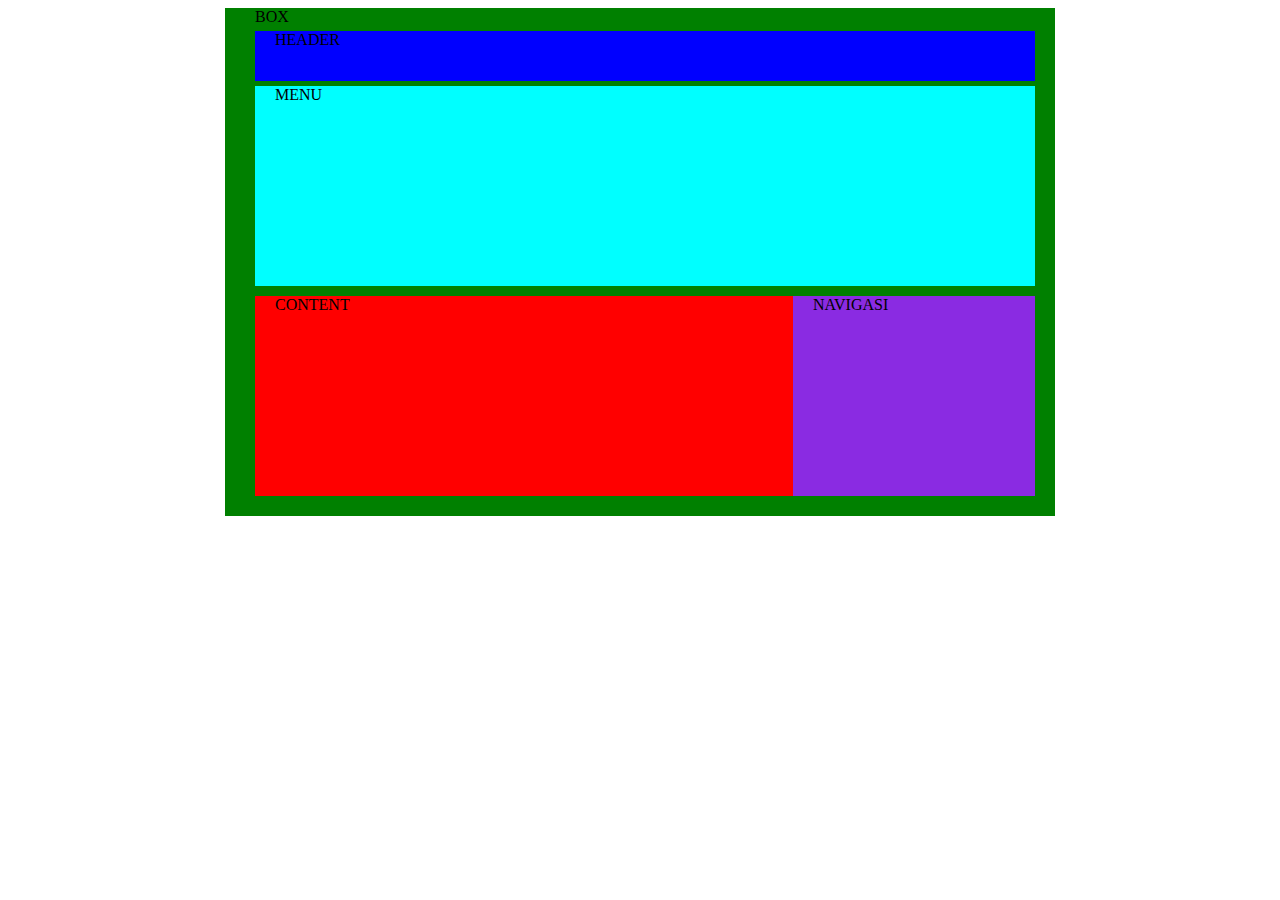
==== index.html @ 08557acf "P2_BoxTemplate" ====
<!DOCTYPE html>
<html lang="en">
<head>
    <meta charset="UTF-8">
    <meta name="viewport" content="width=device-width, initial-scale=1.0">
    <title>Document</title>
    <!-- CSS INLINE START -->
    <style>
        #box 
        {
            width: 800px;
            height: auto;
            background-color: green;
            margin-right: auto;
            margin-left: auto;
            padding-left: 30px;      
        }
        
        #header
        {
            width: 740px;
            height: 50px;
            padding-left: 20px;
            padding-right: 20px;
            margin-top: 5px;
            margin-bottom: 5px;
            background-color: blue;
        }
        
        #menu
        {
            width: 740px;
            height: 200px;
            padding-left: 20px;
            padding-right: 20px;
            margin-top: 5px;
            margin-bottom: 5px;
            background-color: aqua;
        }
        
        #content-navigasi
        {
            width: 780px;
            display: flex;
        }
        
        #content
        {
            width: 70%;
            height: 200px;
            margin-top: 5px;
            margin-bottom: 5px;
            background-color: red;
            padding-left: 20px;
            
        }

        #navigasi
        {
            width: 30%;
            height: 200px;
            margin-top: 5px;
            margin-bottom: 20px;
            background-color: blueviolet;
            padding-left: 20px;
            
        }

    </style>
    <!-- CSS INLINE END -->
     
</head>
<body>
    <div id="box">
        BOX
        <div id="header">
            HEADER
        </div>
        <div id="menu">
            MENU
        </div>
        <div id="content-navigasi">
            <div id="content">
                CONTENT
            </div>
            <div id="navigasi">
                NAVIGASI
        </div>
        </div>
    </div>
    
</body>
</html>
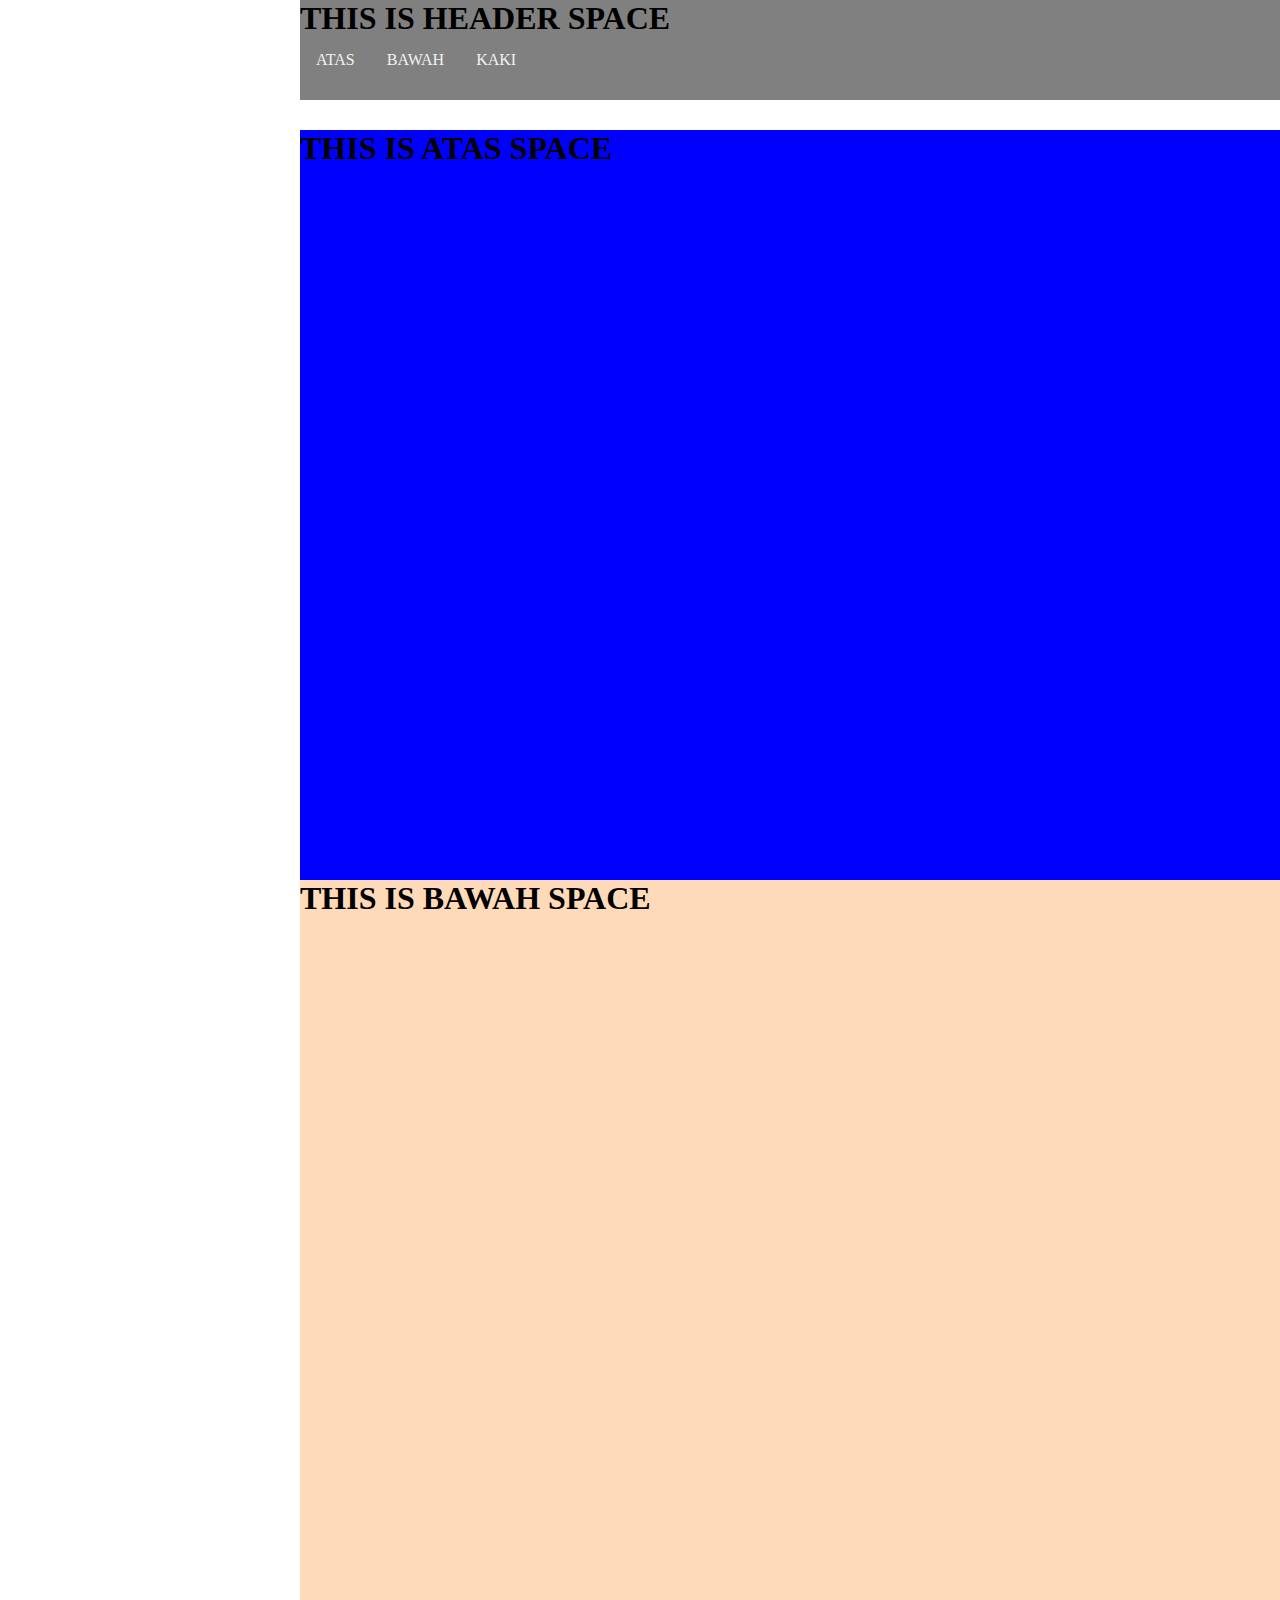
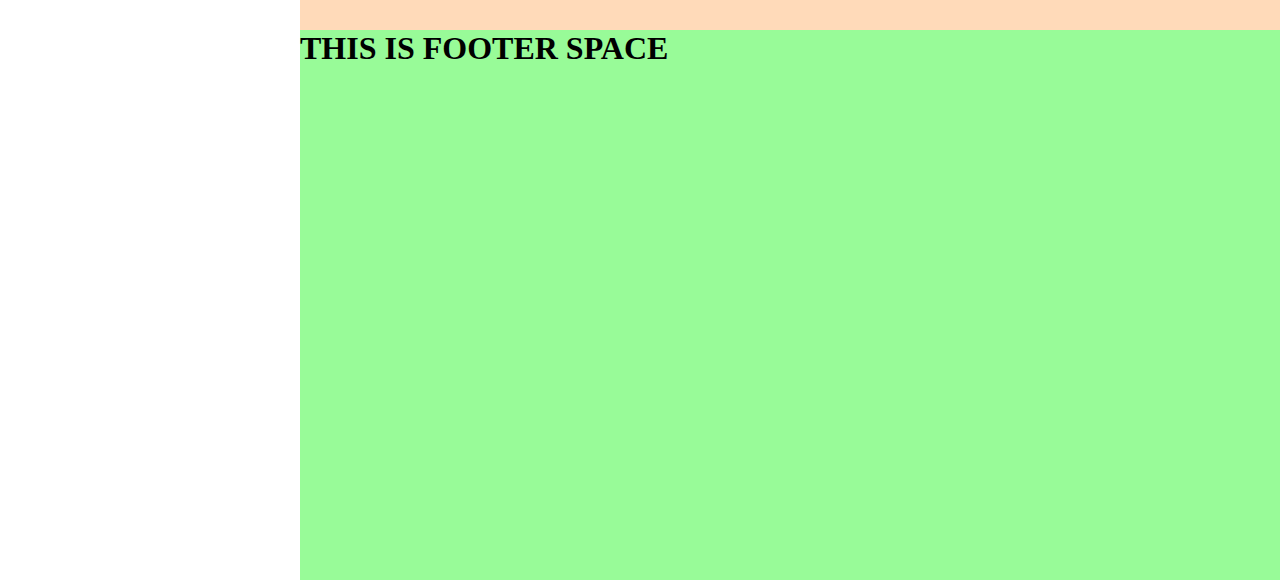
==== commit 140a40f5: "P4_OnePage" ====
--- a/index.html
+++ b/index.html
@@ -4,90 +4,27 @@
     <meta charset="UTF-8">
     <meta name="viewport" content="width=device-width, initial-scale=1.0">
     <title>Document</title>
-    <!-- CSS INLINE START -->
-    <style>
-        #box 
-        {
-            width: 800px;
-            height: auto;
-            background-color: green;
-            margin-right: auto;
-            margin-left: auto;
-            padding-left: 30px;      
-        }
-        
-        #header
-        {
-            width: 740px;
-            height: 50px;
-            padding-left: 20px;
-            padding-right: 20px;
-            margin-top: 5px;
-            margin-bottom: 5px;
-            background-color: blue;
-        }
-        
-        #menu
-        {
-            width: 740px;
-            height: 200px;
-            padding-left: 20px;
-            padding-right: 20px;
-            margin-top: 5px;
-            margin-bottom: 5px;
-            background-color: aqua;
-        }
-        
-        #content-navigasi
-        {
-            width: 780px;
-            display: flex;
-        }
-        
-        #content
-        {
-            width: 70%;
-            height: 200px;
-            margin-top: 5px;
-            margin-bottom: 5px;
-            background-color: red;
-            padding-left: 20px;
-            
-        }
-
-        #navigasi
-        {
-            width: 30%;
-            height: 200px;
-            margin-top: 5px;
-            margin-bottom: 20px;
-            background-color: blueviolet;
-            padding-left: 20px;
-            
-        }
-
-    </style>
-    <!-- CSS INLINE END -->
-     
+    <link rel="stylesheet" href="style.css">
 </head>
 <body>
-    <div id="box">
-        BOX
-        <div id="header">
-            HEADER
+    <div class="container">
+        <div class="header">
+            <h1>THIS IS HEADER SPACE</h1>
+            <a href="#atas">ATAS</a> 
+            <a href="#bawah">BAWAH</a> 
+            <a href="#footer">KAKI</a>
         </div>
-        <div id="menu">
-            MENU
+        <div id="atas">
+            <h1>THIS IS ATAS SPACE</h1>
         </div>
-        <div id="content-navigasi">
-            <div id="content">
-                CONTENT
-            </div>
-            <div id="navigasi">
-                NAVIGASI
+        <div id="bawah">
+            <h1>THIS IS BAWAH SPACE</h1>
         </div>
+        <div id="footer">
+            <h1>THIS IS FOOTER SPACE</h1>
+            
         </div>
     </div>
-    
+    <script src="script.js"></script>
 </body>
 </html>--- a/style.css
+++ b/style.css
@@ -0,0 +1,53 @@
+* {
+    margin: 0;
+    padding: 0;
+}
+
+body {
+    padding-top: 100px; /* Adds space at the top to account for the header height */
+}
+
+.container {
+    width: 1024px;
+    margin-left: 300px;
+    margin-top: 30px;
+}
+
+.header {
+    overflow: hidden;
+    background-color: #333;
+    position: fixed; /* Set the navbar to fixed position */
+    top: 0; /* Position the navbar at the top of the page */
+    height: 100px; /* Height of the header */
+    width: 1024px;
+    background: gray;
+}
+
+.header a {
+    float: left;
+    display: block;
+    color: #f2f2f2;
+    text-align: center;
+    padding: 14px 16px;
+    text-decoration: none;
+}
+
+.header a:hover {
+    background: #ddd;
+    color: black;
+}
+
+#atas {
+    height: 750px;
+    background: blue;
+}
+
+#bawah {
+    height: 750px;
+    background: peachpuff;
+}
+
+#footer {
+    height: 550px;
+    background: palegreen;
+}
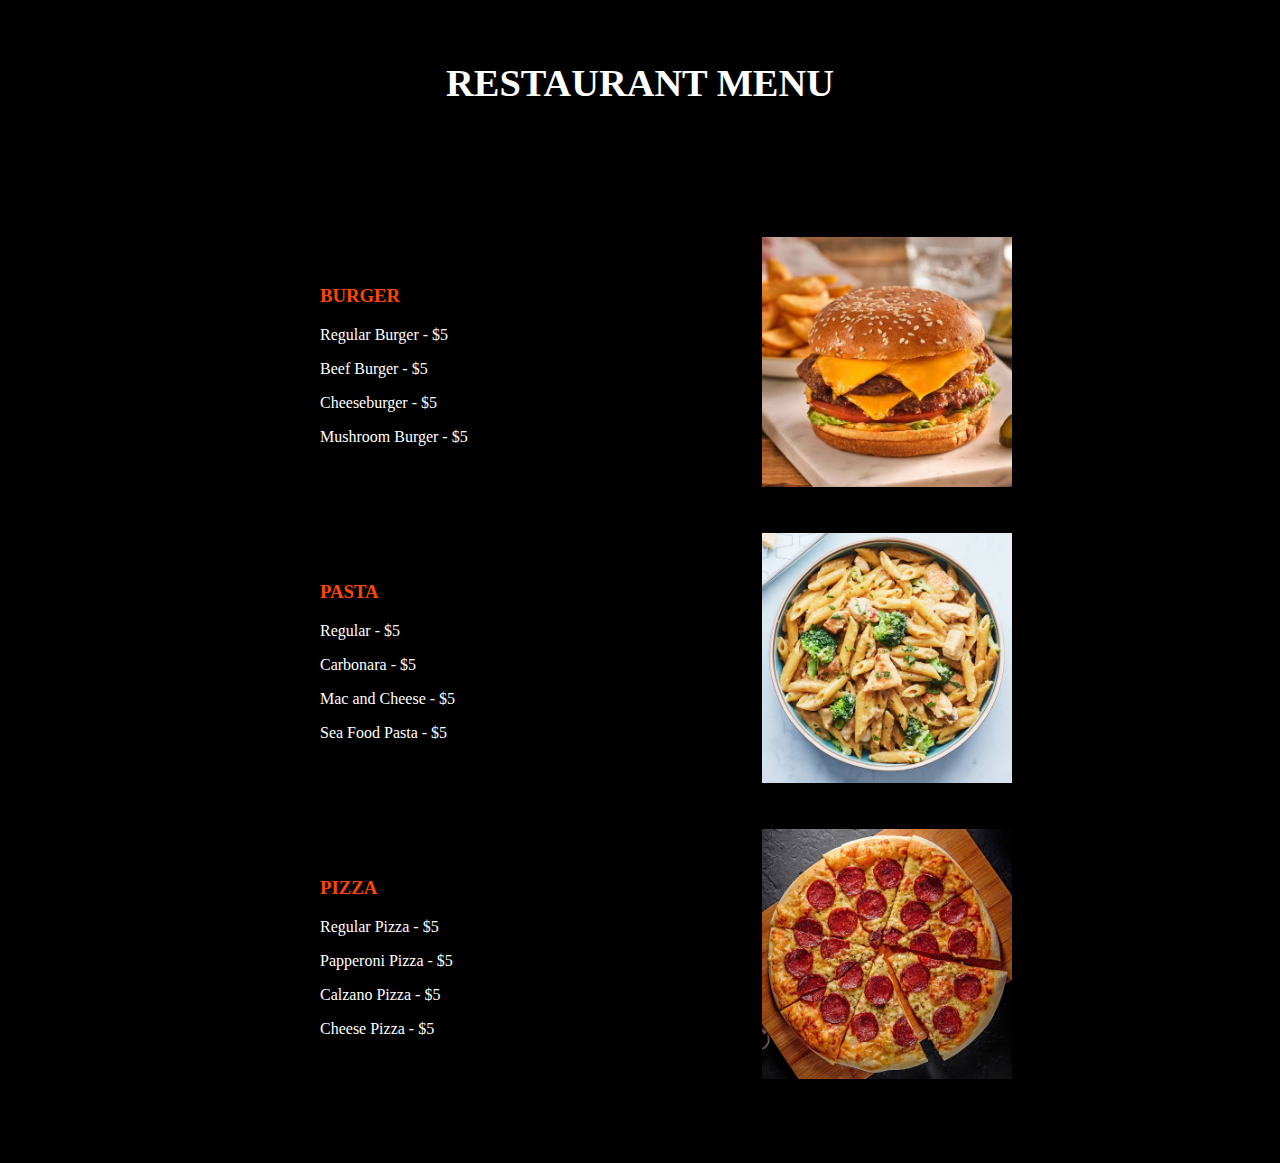
==== commit e16bf188: "Tugas_MenuCafe" ====
--- a/index.html
+++ b/index.html
@@ -3,28 +3,61 @@
 <head>
     <meta charset="UTF-8">
     <meta name="viewport" content="width=device-width, initial-scale=1.0">
-    <title>Document</title>
+    <title>MENU</title>
     <link rel="stylesheet" href="style.css">
 </head>
+
 <body>
-    <div class="container">
-        <div class="header">
-            <h1>THIS IS HEADER SPACE</h1>
-            <a href="#atas">ATAS</a> 
-            <a href="#bawah">BAWAH</a> 
-            <a href="#footer">KAKI</a>
-        </div>
-        <div id="atas">
-            <h1>THIS IS ATAS SPACE</h1>
-        </div>
-        <div id="bawah">
-            <h1>THIS IS BAWAH SPACE</h1>
-        </div>
-        <div id="footer">
-            <h1>THIS IS FOOTER SPACE</h1>
-            
-        </div>
+    <div class="main-header">
+        <h1>RESTAURANT MENU</h1>
     </div>
-    <script src="script.js"></script>
+    
+
+    <table>
+        <tr>
+            <td class="kolom-text">
+                <div class="main-menu-style"><h3>BURGER</h3></div>
+                <div class="sub-menu">
+                    <p>Regular Burger  -  $5  </p>
+                    <p>Beef Burger  -  $5  </p>
+                    <p>Cheeseburger  -  $5  </p>
+                    <p>Mushroom Burger  -  $5  </p>
+                </div>
+                
+            </td>
+            <td class="kolom-gambar">
+                <img src="images (2).jpeg" width="250px" height="250px">
+            </td>
+        </tr>
+        <tr>
+            <td class="kolom-text">
+                <div class="main-menu-style"><h3>PASTA</h3></div>
+                <div class="sub-menu">
+                    <p>Regular  -  $5  </p>
+                    <p>Carbonara  -  $5  </p>
+                    <p>Mac and Cheese  -  $5  </p>
+                    <p>Sea Food Pasta  -  $5  </p>   
+                </div>
+                
+            </td>
+            <td class="kolom-gambar">
+                <img src="pasta.jpeg" width="250px" height="250px">
+            </td>
+        </tr>
+        <tr>
+            <td class="kolom-text">
+                <div class="main-menu-style"><h3>PIZZA</h3></div>
+                <div class="sub-menu">
+                    <p>Regular Pizza  -  $5  </p>
+                    <p>Papperoni Pizza  -  $5  </p>
+                    <p>Calzano Pizza  -  $5  </p>
+                    <p>Cheese Pizza  -  $5  </p>
+                </div>
+            </td>
+            <td class="kolom-gambar">
+                <img src="pizza.jpeg" width="250px" height="250px">
+            </td>
+        </tr>
+    </table>
 </body>
 </html>--- a/style.css
+++ b/style.css
@@ -1,53 +1,36 @@
-* {
-    margin: 0;
-    padding: 0;
+*{
+    background-color: black;
 }
 
-body {
-    padding-top: 100px; /* Adds space at the top to account for the header height */
+table {
+    width: 75%;
+    padding: 50px;
+    margin-left: 250px;
 }
 
-.container {
-    width: 1024px;
-    margin-left: 300px;
-    margin-top: 30px;
+.kolom-text {
+    text-align: left;
+    padding: 10px;
 }
 
-.header {
-    overflow: hidden;
-    background-color: #333;
-    position: fixed; /* Set the navbar to fixed position */
-    top: 0; /* Position the navbar at the top of the page */
-    height: 100px; /* Height of the header */
-    width: 1024px;
-    background: gray;
+.kolom-gambar {
+    text-align: center;
+    padding: 20px;
 }
 
-.header a {
-    float: left;
-    display: block;
-    color: #f2f2f2;
+.main-header{
+    font-size: larger;
     text-align: center;
-    padding: 14px 16px;
-    text-decoration: none;
+    padding: 10px;
+    margin-bottom: 25px;
+    margin-top: 25px;
+    color: white;
 }
 
-.header a:hover {
-    background: #ddd;
-    color: black;
+.main-menu-style {
+    color: orangered;
 }
 
-#atas {
-    height: 750px;
-    background: blue;
+.sub-menu {
+    color: white;
 }
-
-#bawah {
-    height: 750px;
-    background: peachpuff;
-}
-
-#footer {
-    height: 550px;
-    background: palegreen;
-}
